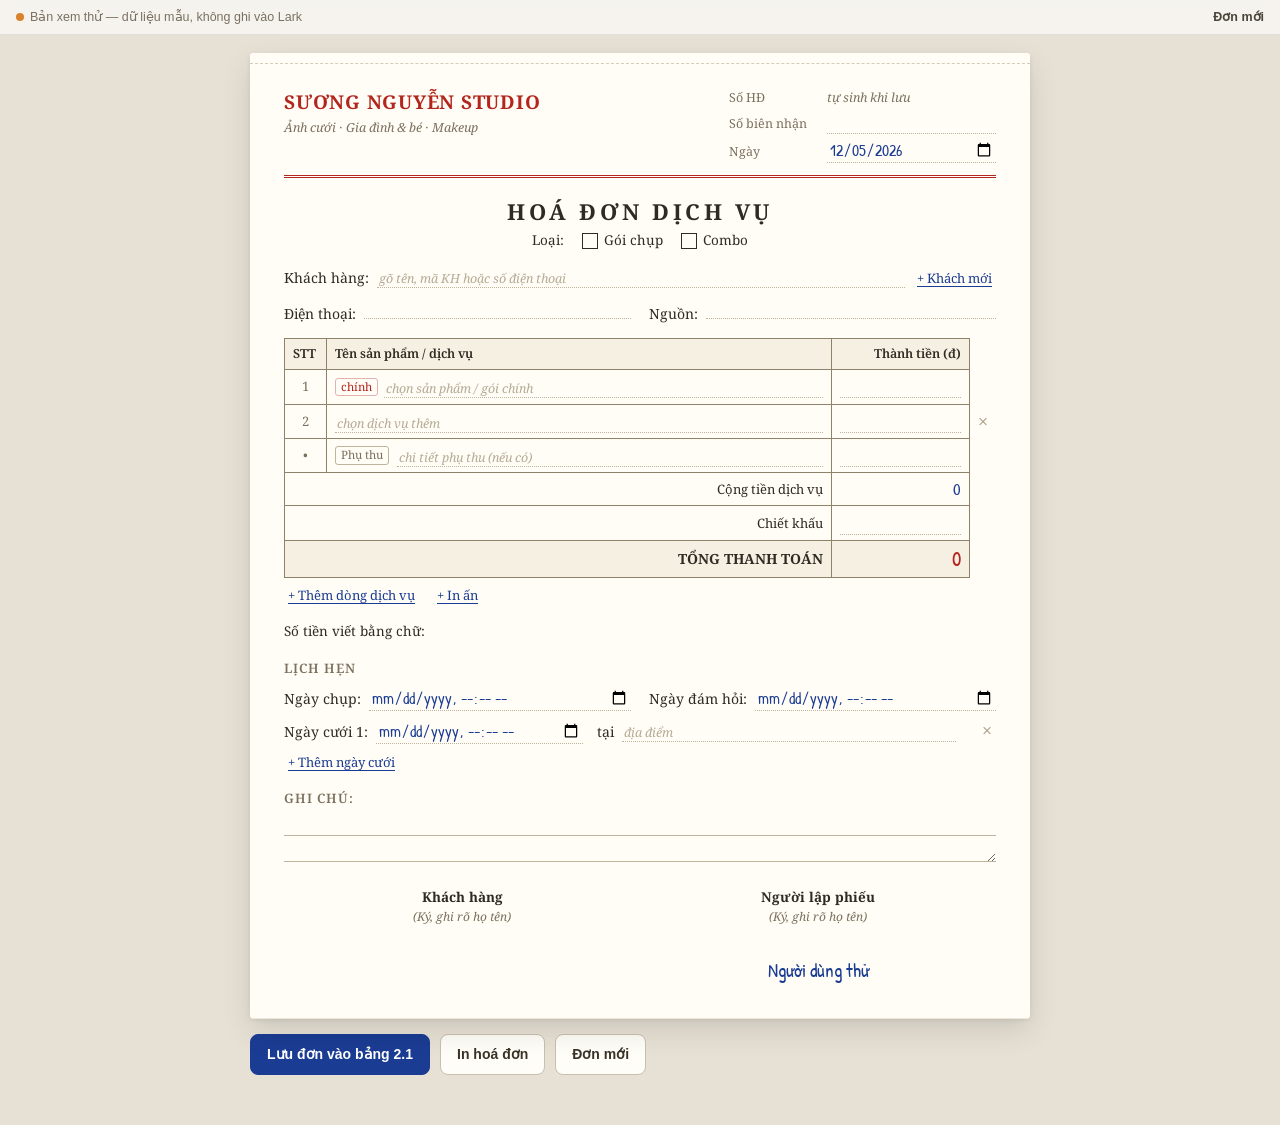
==== index.html @ 1f825b71 "Tiện ích hoá đơn cho bảng 2.1 (Lark Base extension) Co-Authored-By: Claude Opus 5.5 <noreply@anthrop" ====
<!doctype html>
<html lang="vi">
<head>
<meta charset="utf-8">
<meta name="viewport" content="width=device-width, initial-scale=1">
<title>Hoá đơn dịch vụ</title>
<link rel="preconnect" href="https://fonts.googleapis.com">
<link rel="preconnect" href="https://fonts.gstatic.com" crossorigin>
<link href="https://fonts.googleapis.com/css2?family=Noto+Serif:wght@400;600;700&family=Patrick+Hand&display=swap" rel="stylesheet">
<link rel="stylesheet" href="style.css">
</head>
<body>

<div class="topbar">
  <span class="status" id="status"><span class="dot"></span> Đang kết nối…</span>
  <span class="mode" id="modeLabel">Đơn mới</span>
</div>
<div class="banner" id="selBanner" hidden>
  <span id="selText">Sếp đang chọn một đơn trong bảng.</span>
  <button type="button" class="btn-mini" id="openSelBtn">Mở đơn này</button>
</div>
<div class="banner warn" id="draftBanner" hidden>
  <span>Đã khôi phục bản nháp chưa lưu.</span>
  <button type="button" class="btn-mini" id="discardDraftBtn">Bỏ nháp</button>
</div>

<main class="desk">
  <article class="paper" id="paper">

    <header class="inv-head">
      <div class="brand">
        <div class="brand-name">SƯƠNG NGUYỄN STUDIO</div>
        <div class="brand-sub">Ảnh cưới · Gia đình &amp; bé · Makeup</div>
      </div>
      <div class="meta">
        <div class="meta-row"><span class="lbl">Số HĐ</span><span class="so-hd" id="soHD">tự sinh khi lưu</span></div>
        <div class="meta-row"><label class="lbl" for="bienNhan">Số biên nhận</label><input id="bienNhan" class="ink fill" inputmode="numeric" autocomplete="off"></div>
        <div class="meta-row"><label class="lbl" for="ngayBN">Ngày</label><input id="ngayBN" type="date" class="ink fill"></div>
      </div>
    </header>

    <h1 class="inv-title">HOÁ ĐƠN DỊCH VỤ</h1>
    <div class="kinds">
      <span class="lbl">Loại:</span>
      <label class="tick"><input type="checkbox" id="plGoi" value="GÓI CHỤP"><span class="box" aria-hidden="true"></span>Gói chụp</label>
      <label class="tick"><input type="checkbox" id="plCombo" value="Combo"><span class="box" aria-hidden="true"></span>Combo</label>
    </div>

    <section class="cust">
      <div class="line" id="custPickLine">
        <span class="lbl">Khách hàng:</span>
        <div class="grow" id="custBox"></div>
        <button type="button" class="link-btn" id="newCustBtn">+ Khách mới</button>
      </div>
      <div class="newcust" id="newCust" hidden>
        <div class="line">
          <label class="lbl" for="ncName">Khách mới:</label>
          <input id="ncName" class="ink fill grow" placeholder="Tên cô dâu / khách" autocomplete="off">
          <button type="button" class="link-btn" id="oldCustBtn">Chọn khách cũ</button>
        </div>
        <div class="line two">
          <span class="pair"><label class="lbl" for="ncPhone">Điện thoại:</label><input id="ncPhone" class="ink fill" inputmode="tel" autocomplete="off"></span>
          <span class="pair"><label class="lbl" for="ncSrc">Nguồn:</label><select id="ncSrc" class="ink fill"></select></span>
        </div>
        <div class="dup" id="dupWarn" hidden></div>
      </div>
      <div class="line two" id="custInfo">
        <span class="pair"><span class="lbl">Điện thoại:</span><span class="ink val" id="custPhone"></span></span>
        <span class="pair"><span class="lbl">Nguồn:</span><span class="ink val" id="custSrc"></span></span>
      </div>
    </section>

    <table class="items">
      <colgroup><col class="c-stt"><col><col class="c-money"><col class="c-x"></colgroup>
      <thead>
        <tr><th>STT</th><th>Tên sản phẩm / dịch vụ</th><th class="r">Thành tiền (đ)</th><th class="noprint"></th></tr>
      </thead>
      <tbody id="lines"></tbody>
      <tbody>
        <tr id="rowInAn" hidden>
          <td class="stt">•</td>
          <td>
            <div class="inan">
              <span class="tag">In ấn</span>
              <div class="grow" id="inAnBox"></div>
              <label class="qty"><span>SL</span><input id="inAnQty" class="ink fill" inputmode="numeric" autocomplete="off"></label>
            </div>
            <div class="hint" id="inAnHint"></div>
          </td>
          <td class="money"><span class="ink" id="inAnTotal"></span></td>
          <td class="noprint"><button type="button" class="x" id="rmInAn" aria-label="Bỏ in ấn">×</button></td>
        </tr>
        <tr id="rowPhuThu">
          <td class="stt">•</td>
          <td><div class="inan"><span class="tag">Phụ thu</span><input id="phuThuDetail" class="ink fill grow" placeholder="chi tiết phụ thu (nếu có)" autocomplete="off"></div></td>
          <td class="money"><input id="phuThu" class="ink fill money-in" inputmode="numeric" autocomplete="off"></td>
          <td class="noprint"></td>
        </tr>
      </tbody>
      <tfoot>
        <tr><td colspan="2" class="r lbl">Cộng tiền dịch vụ</td><td class="money"><span class="ink" id="subTotal">0</span></td><td class="noprint"></td></tr>
        <tr><td colspan="2" class="r lbl">Chiết khấu</td><td class="money"><input id="chietKhau" class="ink fill money-in" inputmode="numeric" autocomplete="off"></td><td class="noprint"></td></tr>
        <tr class="grand"><td colspan="2" class="r">TỔNG THANH TOÁN</td><td class="money"><span class="ink" id="grand">0</span></td><td class="noprint"></td></tr>
      </tfoot>
    </table>
    <div class="adders noprint">
      <button type="button" class="link-btn" id="addLineBtn">+ Thêm dòng dịch vụ</button>
      <button type="button" class="link-btn" id="addInAnBtn">+ In ấn</button>
    </div>
    <p class="words"><span class="lbl">Số tiền viết bằng chữ:</span> <span class="ink" id="words"></span></p>

    <section class="sched">
      <h2>Lịch hẹn</h2>
      <div class="line two">
        <span class="pair"><label class="lbl" for="ngayChup">Ngày chụp:</label><input id="ngayChup" type="datetime-local" class="ink fill"></span>
        <span class="pair"><label class="lbl" for="ngayHoi">Ngày đám hỏi:</label><input id="ngayHoi" type="datetime-local" class="ink fill"></span>
      </div>
      <div id="weddings"></div>
      <div class="adders noprint"><button type="button" class="link-btn" id="addWedBtn">+ Thêm ngày cưới</button></div>
    </section>

    <section class="note">
      <label class="lbl" for="ghiChu">Ghi chú:</label>
      <textarea id="ghiChu" class="ink" rows="2"></textarea>
    </section>

    <footer class="sign">
      <div><b>Khách hàng</b><i>(Ký, ghi rõ họ tên)</i><span class="ink sig" id="sigCust"></span></div>
      <div><b>Người lập phiếu</b><i>(Ký, ghi rõ họ tên)</i><span class="ink sig" id="sigSeller"></span></div>
    </footer>

    <div class="stamp" id="stamp" hidden>ĐÃ LƯU</div>
  </article>

  <div class="actions noprint">
    <button type="button" class="btn primary" id="saveBtn">Lưu đơn vào bảng 2.1</button>
    <button type="button" class="btn" id="printBtn">In hoá đơn</button>
    <button type="button" class="btn" id="newBtn">Đơn mới</button>
  </div>
  <p class="foot-note noprint" id="footNote"></p>
</main>

<div class="toast" id="toast" role="status" aria-live="polite" hidden></div>

<script type="module" src="app.js"></script>
</body>
</html>
---- style.css ----
/* Hoá đơn dịch vụ — tiện ích Lark Base cho bảng 2.1
   Tờ giấy luôn màu kem (là giấy thật); chỉ "mặt bàn" và thanh trạng thái đổi theo giao diện sáng/tối của Lark. */
:root {
  --desk: #e7e1d5;
  --desk-ink: #4a4338;
  --desk-muted: #7a7062;
  --bar-bg: rgba(255, 255, 255, .6);
  --bar-line: rgba(0, 0, 0, .08);

  --paper: #fffdf6;
  --paper-edge: #efe7d6;
  --print-ink: #2f2a22;     /* chữ in sẵn trên mẫu */
  --print-muted: #7b705e;
  --rule: #8f826b;          /* kẻ bảng */
  --dots: #bfb39c;          /* dòng chấm để điền */
  --pen: #1b3c93;           /* mực bút bi xanh */
  --red: #b3261e;           /* số HĐ, tiêu đề, dấu */
  --ok: #1f7a4a;
  --bad: #c0392b;
  --focus: rgba(27, 60, 147, .22);

  --serif: "Noto Serif", Georgia, "Times New Roman", serif;
  --hand: "Patrick Hand", "Segoe Print", "Comic Sans MS", cursive;
  --ui: -apple-system, BlinkMacSystemFont, "Segoe UI", Roboto, "Helvetica Neue", Arial, sans-serif;
}
@media (prefers-color-scheme: dark) {
  :root:not([data-theme="light"]) {
    --desk: #1d1b18; --desk-ink: #e6dfd2; --desk-muted: #a69c8c;
    --bar-bg: rgba(255, 255, 255, .05); --bar-line: rgba(255, 255, 255, .1);
  }
}
:root[data-theme="dark"] {
  --desk: #1d1b18; --desk-ink: #e6dfd2; --desk-muted: #a69c8c;
  --bar-bg: rgba(255, 255, 255, .05); --bar-line: rgba(255, 255, 255, .1);
}

* { box-sizing: border-box; }
html, body { margin: 0; }
body { background: var(--desk); color: var(--desk-ink); font: 14px/1.45 var(--ui); -webkit-font-smoothing: antialiased; }
[hidden] { display: none !important; }
button { font: inherit; cursor: pointer; }

/* ---------- thanh trạng thái ---------- */
.topbar { display: flex; justify-content: space-between; align-items: center; gap: 8px; padding: 8px 16px;
  background: var(--bar-bg); border-bottom: 1px solid var(--bar-line); font-size: 12.5px; position: sticky; top: 0; z-index: 30; backdrop-filter: blur(6px); }
.status { display: inline-flex; align-items: center; gap: 6px; color: var(--desk-muted); }
.status .dot { width: 8px; height: 8px; border-radius: 50%; background: #c9a227; }
.status.live .dot { background: #2e9e5b; }
.status.demo .dot { background: #d9822b; }
.status.err .dot { background: var(--bad); }
.mode { font-weight: 600; }
.banner { display: flex; align-items: center; justify-content: space-between; gap: 10px; flex-wrap: wrap;
  margin: 10px auto 0; max-width: 780px; padding: 8px 12px; border-radius: 8px; background: #e6eefc; color: #1b3c93; font-size: 13px; }
.banner.warn { background: #fdf1dc; color: #7a4b00; }
.btn-mini { border: 1px solid currentColor; background: transparent; color: inherit; border-radius: 6px; padding: 3px 10px; font-size: 12.5px; }

/* ---------- tờ giấy ---------- */
.desk { padding: 18px 16px 40px; }
.paper { position: relative; max-width: 780px; margin: 0 auto; background: var(--paper); color: var(--print-ink);
  font-family: var(--serif); font-size: 14px; padding: 30px 34px 34px; border-radius: 3px;
  box-shadow: 0 1px 0 var(--paper-edge), 0 2px 4px rgba(0,0,0,.08), 0 12px 30px rgba(0,0,0,.12); }
.paper::before { /* đường xé của cuốn hoá đơn */
  content: ""; position: absolute; left: 0; right: 0; top: 10px; border-top: 1.5px dashed #d6ccb8; }

.inv-head { display: flex; justify-content: space-between; align-items: flex-start; gap: 16px; padding-top: 6px;
  padding-bottom: 12px; border-bottom: 3px double var(--red); }
.brand-name { font-weight: 700; font-size: 19px; letter-spacing: .04em; color: var(--red); }
.brand-sub { color: var(--print-muted); font-size: 12.5px; margin-top: 2px; font-style: italic; }
.meta { display: grid; gap: 3px; min-width: 230px; }
.meta-row { display: grid; grid-template-columns: 92px 1fr; align-items: baseline; gap: 6px; }
.meta .lbl { font-size: 12.5px; color: var(--print-muted); }
.so-hd { font-family: var(--serif); font-weight: 700; color: var(--red); font-size: 16px; letter-spacing: .03em; }
.so-hd.pending { font-weight: 400; font-style: italic; font-size: 12.5px; color: var(--print-muted); letter-spacing: 0; }

.inv-title { text-align: center; font-size: 22px; letter-spacing: .16em; margin: 18px 0 4px; color: var(--print-ink); font-weight: 700; }
.kinds { display: flex; justify-content: center; align-items: center; gap: 18px; margin-bottom: 14px; font-size: 13.5px; }
.tick { display: inline-flex; align-items: center; gap: 6px; cursor: pointer; }
.tick input { position: absolute; opacity: 0; pointer-events: none; }
.tick .box { width: 16px; height: 16px; border: 1.5px solid var(--print-ink); display: inline-grid; place-items: center; }
.tick input:checked + .box::after { content: "✓"; font-family: var(--hand); color: var(--pen); font-size: 20px; line-height: 1; transform: translate(1px, -3px); }
.tick input:focus-visible + .box { box-shadow: 0 0 0 3px var(--focus); }

.lbl { color: var(--print-ink); white-space: nowrap; }
.line { display: flex; align-items: baseline; gap: 8px; margin: 7px 0; flex-wrap: wrap; }
.line.two { display: grid; grid-template-columns: 1fr 1fr; gap: 6px 18px; }
.pair { display: flex; align-items: baseline; gap: 8px; min-width: 0; }
.grow { flex: 1 1 200px; min-width: 0; }
.line > .fill.grow { flex: 1 1 200px; width: auto; }

/* ô điền kiểu "dòng chấm" + chữ bút bi */
.ink { font-family: var(--hand); color: var(--pen); font-size: 17px; line-height: 1.25; }
.fill { flex: 1 1 auto; min-width: 0; width: 100%; border: 0; border-bottom: 1.5px dotted var(--dots); background: transparent;
  padding: 1px 2px 0; border-radius: 0; outline: none; }
.fill:focus { border-bottom: 1.5px solid var(--pen); background: rgba(27, 60, 147, .045); }
.fill::placeholder { color: #b5aa95; font-family: var(--serif); font-style: italic; font-size: 12.5px; }
.fill.invalid, .combo.invalid input { border-bottom: 2px solid var(--bad); background: rgba(192, 57, 43, .05); }
select.fill { appearance: none; -webkit-appearance: none; cursor: pointer; padding-right: 14px;
  background-image: linear-gradient(45deg, transparent 50%, var(--print-muted) 50%), linear-gradient(135deg, var(--print-muted) 50%, transparent 50%);
  background-position: calc(100% - 7px) 55%, calc(100% - 3px) 55%; background-size: 4px 4px; background-repeat: no-repeat; }
input[type="date"].fill, input[type="datetime-local"].fill { font-size: 16px; min-height: 26px; }
textarea.ink { display: block; width: 100%; border: 0; resize: vertical; outline: none; padding: 0 2px; margin-top: 2px;
  background: repeating-linear-gradient(transparent 0 25px, var(--dots) 25px 26px); line-height: 26px; }
textarea.ink:focus { background-color: rgba(27, 60, 147, .045); }
.val { min-height: 22px; flex: 1; border-bottom: 1.5px dotted var(--dots); }
.link-btn { border: 0; background: none; color: var(--pen); padding: 2px 4px; font-family: var(--serif); font-size: 13px; text-decoration: underline; text-underline-offset: 3px; }
.link-btn:hover { color: var(--red); }
.link-btn:disabled { color: var(--print-muted); text-decoration: none; cursor: default; opacity: .6; }

.newcust { padding: 4px 10px 6px; margin: 4px 0 6px; border-left: 3px solid var(--pen); background: rgba(27, 60, 147, .03); }
.dup { font-family: var(--ui); font-size: 12.5px; color: #7a4b00; background: #fdf1dc; border-radius: 6px; padding: 6px 8px; margin-top: 4px; }
.dup button { margin-left: 6px; }

/* ---------- combobox tìm kiếm ---------- */
.combo { position: relative; display: flex; min-width: 0; }
.combo input { width: 100%; }
.combo-list { position: absolute; top: calc(100% + 4px); left: 0; z-index: 40; width: max(100%, 300px); max-width: min(460px, calc(100vw - 40px));
  max-height: 290px; overflow: auto; background: #fff; border: 1px solid #d9d1c2; border-radius: 8px; box-shadow: 0 10px 30px rgba(0,0,0,.18);
  font-family: var(--ui); font-size: 13.5px; color: #2b2620; padding: 4px; }
.combo-group { font-size: 11px; text-transform: uppercase; letter-spacing: .06em; color: #8a7f6d; padding: 8px 8px 3px; }
.combo-item { display: flex; justify-content: space-between; gap: 12px; padding: 6px 8px; border-radius: 6px; cursor: pointer; }
.combo-item .sub { color: #8a7f6d; white-space: nowrap; font-variant-numeric: tabular-nums; }
.combo-item.active, .combo-item:hover { background: #eef2fc; }
.combo-empty { padding: 10px; color: #8a7f6d; }

/* ---------- bảng dịch vụ ---------- */
.items { width: 100%; border-collapse: collapse; margin-top: 14px; table-layout: fixed; }
.items col.c-stt { width: 42px; } .items col.c-money { width: 138px; } .items col.c-x { width: 26px; }
.items th { font-weight: 600; font-size: 12.5px; text-align: left; padding: 6px 8px; border: 1px solid var(--rule); background: #f6f0e2; }
.items td { border: 1px solid var(--rule); padding: 5px 8px; vertical-align: middle; }
.items td.noprint, .items th.noprint { border: 0; background: transparent; padding: 0 0 0 4px; }
.items .stt { text-align: center; color: var(--print-muted); font-size: 13px; }
.items .r { text-align: right; }
.items .money { text-align: right; font-variant-numeric: tabular-nums; }
.money-in { text-align: right; }
.items tfoot td { border: 1px solid var(--rule); }
.items tfoot .lbl { font-size: 13px; }
.items tr.grand td { font-weight: 700; font-size: 14px; background: #f6f0e2; }
.items tr.grand td.noprint { background: transparent; }
.items tr.grand .ink { font-size: 21px; color: var(--red); font-weight: 400; }
.tag { font-size: 11.5px; color: var(--print-muted); border: 1px solid var(--dots); border-radius: 3px; padding: 0 5px; white-space: nowrap; align-self: center; }
.tag.main { color: var(--red); border-color: #e3b3ad; }
.lineName { display: flex; align-items: baseline; gap: 6px; }
.inan { display: flex; align-items: baseline; gap: 8px; }
.qty { display: inline-flex; align-items: baseline; gap: 4px; font-size: 12.5px; color: var(--print-muted); flex: 0 0 64px; }
.qty input { width: 40px; text-align: center; }
.hint { font-family: var(--ui); font-size: 11.5px; color: var(--print-muted); margin-top: 1px; min-height: 0; }
.x { border: 0; background: none; color: #a99c86; font-size: 18px; line-height: 1; padding: 2px 4px; border-radius: 4px; }
.x:hover { color: var(--bad); background: rgba(192, 57, 43, .08); }
.adders { display: flex; gap: 14px; margin-top: 6px; flex-wrap: wrap; }
.words { margin: 12px 0 4px; font-size: 13.5px; }
.words .ink { font-size: 17px; }

.sched { margin-top: 18px; }
.sched h2, .note .lbl { font-size: 13px; text-transform: uppercase; letter-spacing: .08em; color: var(--print-muted); margin: 0 0 4px; font-weight: 600; }
.wed { display: grid; grid-template-columns: minmax(220px, 1fr) 1.2fr 26px; gap: 6px 14px; align-items: baseline; margin: 7px 0; }
.wed .x { justify-self: end; }
.note { margin-top: 14px; }

.sign { display: grid; grid-template-columns: 1fr 1fr; text-align: center; margin-top: 26px; min-height: 96px; }
.sign b { display: block; font-size: 13.5px; }
.sign i { display: block; font-size: 12px; color: var(--print-muted); }
.sign .sig { display: block; margin-top: 34px; font-size: 19px; }

.stamp { position: absolute; right: 13%; bottom: 46px; transform: rotate(-12deg); border: 3px solid var(--red); color: var(--red);
  font-family: var(--serif); font-weight: 700; letter-spacing: .12em; font-size: 22px; padding: 6px 14px; border-radius: 6px;
  opacity: .78; pointer-events: none; mix-blend-mode: multiply; text-align: center; line-height: 1.15; }
.stamp small { display: block; font-size: 12px; letter-spacing: .04em; font-weight: 600; }

/* ---------- nút ---------- */
.actions { max-width: 780px; margin: 16px auto 0; display: flex; gap: 10px; flex-wrap: wrap; }
.btn { border: 1px solid #c9bfae; background: #fffdf8; color: #3a3328; border-radius: 8px; padding: 9px 16px; font-weight: 600; }
.btn:hover { background: #fff; border-color: #a89c86; }
.btn.primary { background: #1b3c93; border-color: #1b3c93; color: #fff; }
.btn.primary:hover { background: #163279; }
.btn:disabled { opacity: .55; cursor: progress; }
.btn:focus-visible, .link-btn:focus-visible, .x:focus-visible, .btn-mini:focus-visible { outline: 3px solid var(--focus); outline-offset: 2px; }
.foot-note { max-width: 780px; margin: 10px auto 0; font-size: 12px; color: var(--desk-muted); }

.toast { position: fixed; left: 50%; bottom: 18px; transform: translateX(-50%); z-index: 50; max-width: calc(100vw - 32px);
  background: #2b2620; color: #fff; padding: 10px 16px; border-radius: 10px; font-size: 13.5px; box-shadow: 0 8px 24px rgba(0,0,0,.25); }
.toast.ok { background: var(--ok); } .toast.bad { background: var(--bad); }

/* ---------- khung hẹp (thanh bên Lark) ---------- */
@media (max-width: 560px) {
  .desk { padding: 12px 8px 30px; }
  .paper { padding: 24px 16px 24px; font-size: 13.5px; }
  .inv-head { flex-direction: column; gap: 10px; }
  .meta { min-width: 0; width: 100%; }
  .inv-title { font-size: 18px; letter-spacing: .1em; }
  .line.two, .sign { grid-template-columns: 1fr; }
  .sign { gap: 18px; }
  .items col.c-stt { width: 30px; } .items col.c-money { width: 112px; } .items col.c-x { width: 22px; }
  .items td, .items th { padding: 5px 5px; }
  .inan { flex-wrap: wrap; }
  .wed { grid-template-columns: 1fr 22px; }
  .wed .place { grid-column: 1 / 2; }
  .stamp { right: 12px; bottom: 30px; font-size: 18px; }
}

/* ---------- in ---------- */
@media print {
  @page { size: A5 portrait; margin: 8mm; }
  body { background: #fff; }
  .topbar, .banner, .noprint, .toast, .foot-note { display: none !important; }
  .desk { padding: 0; }
  .paper { box-shadow: none; max-width: none; padding: 0; font-size: 11.5pt; }
  .paper::before { display: none; }
  .fill, .val { border-bottom-color: transparent; }
  .fill::placeholder { color: transparent; }
  select.fill { background-image: none; }
  tr.empty, .wed.empty, #newCustBtn, #oldCustBtn { display: none !important; }
  textarea.ink { background: none; resize: none; }
  .items col.c-x { width: 0; }
}
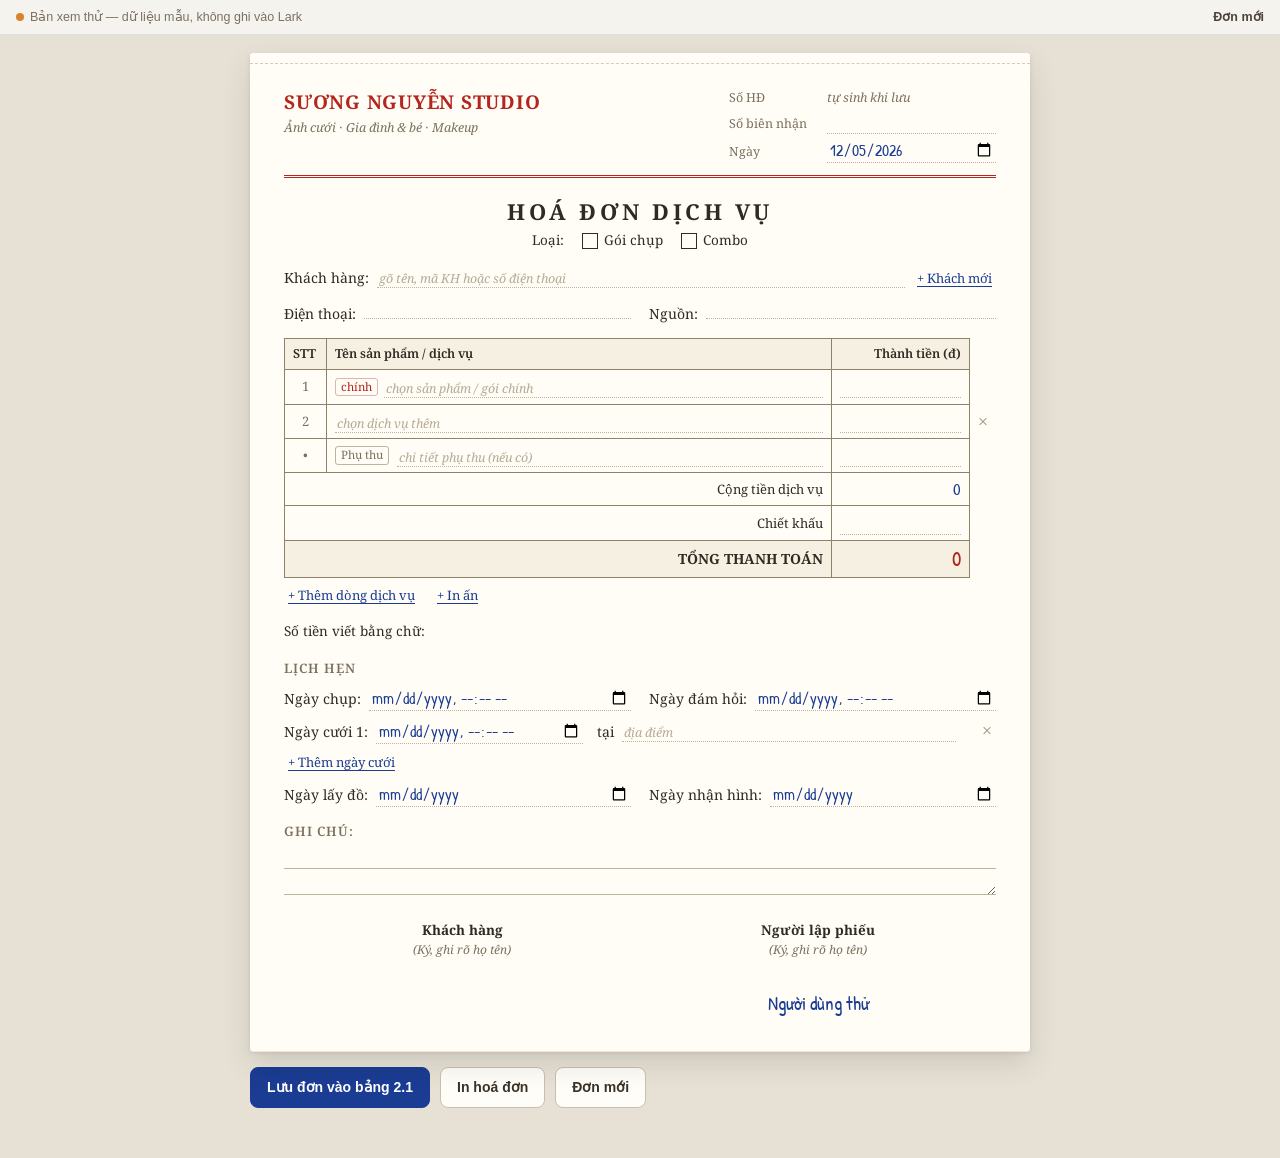
==== commit 6108315f: "Lịch hẹn: thêm Ngày lấy đồ, Ngày nhận hình Co-Authored-By: Claude Opus 5.5 <noreply@anthropic.com>" ====
--- a/index.html
+++ b/index.html
@@ -3,7 +3,15 @@
 <head>
 <meta charset="utf-8">
 <meta name="viewport" content="width=device-width, initial-scale=1">
-<title>Hoá đơn dịch vụ</title>
+<title>Sổ hoá đơn</title>
+<meta name="theme-color" content="#e7e1d5">
+<link rel="manifest" href="manifest.webmanifest">
+<link rel="icon" type="image/png" href="icons/icon-192.png">
+<link rel="apple-touch-icon" href="icons/apple-touch-icon.png">
+<meta name="apple-mobile-web-app-capable" content="yes">
+<meta name="mobile-web-app-capable" content="yes">
+<meta name="apple-mobile-web-app-title" content="Sổ hoá đơn">
+<meta name="apple-mobile-web-app-status-bar-style" content="default">
 <link rel="preconnect" href="https://fonts.googleapis.com">
 <link rel="preconnect" href="https://fonts.gstatic.com" crossorigin>
 <link href="https://fonts.googleapis.com/css2?family=Noto+Serif:wght@400;600;700&family=Patrick+Hand&display=swap" rel="stylesheet">
@@ -13,7 +21,33 @@
 
 <div class="topbar">
   <span class="status" id="status"><span class="dot"></span> Đang kết nối…</span>
-  <span class="mode" id="modeLabel">Đơn mới</span>
+  <span class="topright">
+    <span class="mode" id="modeLabel">Đơn mới</span>
+    <span class="who" id="who" hidden><span id="whoName"></span> · <button type="button" class="link-plain" id="logoutBtn">Đăng xuất</button></span>
+  </span>
+</div>
+
+<div class="login" id="login" hidden>
+  <form class="login-card" id="loginForm" autocomplete="off">
+    <div class="brand-name">SƯƠNG NGUYỄN STUDIO</div>
+    <div class="login-title">Sổ hoá đơn dịch vụ</div>
+    <label for="loginCode">Mã nhân viên</label>
+    <input id="loginCode" class="login-input" autocapitalize="characters" autocorrect="off" spellcheck="false" placeholder="VD: AB12-CD34" inputmode="text">
+    <button type="submit" class="btn primary" id="loginBtn">Mở sổ</button>
+    <p class="login-err" id="loginErr" role="alert"></p>
+    <p class="login-hint">Mỗi người một mã riêng. Đơn lưu sẽ ghi tên Sếp/bạn vào cột "Sale phụ trách".</p>
+  </form>
+</div>
+
+<div class="sheet" id="orderSheet" hidden>
+  <div class="sheet-card" role="dialog" aria-modal="true" aria-labelledby="sheetTitle">
+    <div class="sheet-head">
+      <b id="sheetTitle">Mở đơn cũ</b>
+      <button type="button" class="btn-mini" id="closeSheetBtn">Đóng</button>
+    </div>
+    <input id="orderSearch" class="sheet-search" placeholder="Tìm số HĐ, tên khách, mã KH…" autocomplete="off">
+    <div class="order-list" id="orderList"></div>
+  </div>
 </div>
 <div class="banner" id="selBanner" hidden>
   <span id="selText">Sếp đang chọn một đơn trong bảng.</span>
@@ -117,6 +151,10 @@
       </div>
       <div id="weddings"></div>
       <div class="adders noprint"><button type="button" class="link-btn" id="addWedBtn">+ Thêm ngày cưới</button></div>
+      <div class="line two">
+        <span class="pair"><label class="lbl" for="ngayLayDo">Ngày lấy đồ:</label><input id="ngayLayDo" type="date" class="ink fill"></span>
+        <span class="pair"><label class="lbl" for="ngayNhanHinh">Ngày nhận hình:</label><input id="ngayNhanHinh" type="date" class="ink fill"></span>
+      </div>
     </section>
 
     <section class="note">
@@ -136,6 +174,7 @@
     <button type="button" class="btn primary" id="saveBtn">Lưu đơn vào bảng 2.1</button>
     <button type="button" class="btn" id="printBtn">In hoá đơn</button>
     <button type="button" class="btn" id="newBtn">Đơn mới</button>
+    <button type="button" class="btn" id="openOldBtn" hidden>Mở đơn cũ</button>
   </div>
   <p class="foot-note noprint" id="footNote"></p>
 </main>
--- a/style.css
+++ b/style.css
@@ -180,8 +180,41 @@
   background: #2b2620; color: #fff; padding: 10px 16px; border-radius: 10px; font-size: 13.5px; box-shadow: 0 8px 24px rgba(0,0,0,.25); }
 .toast.ok { background: var(--ok); } .toast.bad { background: var(--bad); }
 
-/* ---------- khung hẹp (thanh bên Lark) ---------- */
+/* ---------- đăng nhập / danh sách đơn (cách 2) ---------- */
+.topright { display: inline-flex; align-items: center; gap: 10px; min-width: 0; }
+.who { color: var(--desk-muted); white-space: nowrap; }
+.link-plain { border: 0; background: none; color: inherit; text-decoration: underline; padding: 0; font-size: inherit; }
+.login { position: fixed; inset: 0; z-index: 60; display: grid; place-items: center; padding: 16px; background: var(--desk); }
+.login-card { width: min(380px, 100%); background: var(--paper); color: var(--print-ink); border-radius: 6px; padding: 28px 24px;
+  box-shadow: 0 2px 4px rgba(0,0,0,.08), 0 12px 30px rgba(0,0,0,.14); font-family: var(--serif); display: grid; gap: 10px; text-align: center; }
+.login-title { font-size: 18px; font-weight: 700; letter-spacing: .06em; margin-bottom: 8px; }
+.login-card label { font-size: 13px; color: var(--print-muted); text-align: left; }
+.login-input { font-family: var(--hand); color: var(--pen); font-size: 24px; letter-spacing: .14em; text-align: center; text-transform: uppercase;
+  border: 0; border-bottom: 2px dotted var(--dots); background: transparent; padding: 6px; outline: none; width: 100%; }
+.login-input:focus { border-bottom: 2px solid var(--pen); }
+.login-err { color: var(--bad); font-family: var(--ui); font-size: 13px; min-height: 18px; margin: 0; }
+.login-hint { color: var(--print-muted); font-size: 12px; margin: 0; }
+.sheet { position: fixed; inset: 0; z-index: 55; background: rgba(20, 16, 10, .45); display: grid; place-items: start center; padding: 40px 12px 12px; }
+.sheet-card { width: min(560px, 100%); max-height: calc(100vh - 60px); display: flex; flex-direction: column; background: #fffdf8; color: #2b2620;
+  border-radius: 10px; box-shadow: 0 16px 40px rgba(0,0,0,.3); overflow: hidden; }
+.sheet-head { display: flex; justify-content: space-between; align-items: center; padding: 12px 14px; border-bottom: 1px solid #ece4d4; font-size: 15px; }
+.sheet-search { margin: 10px 14px; padding: 9px 12px; border: 1px solid #d9d1c2; border-radius: 8px; font: 16px var(--ui); background: #fff; color: #2b2620; }
+.sheet-search:focus { outline: 3px solid var(--focus); border-color: #1b3c93; }
+.order-list { overflow: auto; padding: 0 6px 10px; }
+.order-row { display: grid; grid-template-columns: 76px 1fr auto; gap: 4px 10px; align-items: baseline; width: 100%; text-align: left;
+  border: 0; background: none; padding: 9px 8px; border-radius: 8px; font: 14px var(--ui); color: inherit; }
+.order-row:hover, .order-row:focus-visible { background: #eef2fc; outline: none; }
+.order-row .no { font-weight: 700; color: var(--red); font-family: var(--serif); }
+.order-row .nm { overflow: hidden; text-overflow: ellipsis; white-space: nowrap; }
+.order-row .amt { font-variant-numeric: tabular-nums; }
+.order-row .sm { grid-column: 2 / 4; color: #8a7f6d; font-size: 12.5px; }
+.order-empty { padding: 16px; color: #8a7f6d; text-align: center; font-family: var(--ui); }
+
+/* ---------- khung hẹp (thanh bên Lark / điện thoại) ---------- */
 @media (max-width: 560px) {
+  .topbar { padding: 7px 10px; font-size: 12px; }
+  .topbar .mode { white-space: nowrap; }
+  .status { min-width: 0; }
   .desk { padding: 12px 8px 30px; }
   .paper { padding: 24px 16px 24px; font-size: 13.5px; }
   .inv-head { flex-direction: column; gap: 10px; }
@@ -201,7 +234,7 @@
 @media print {
   @page { size: A5 portrait; margin: 8mm; }
   body { background: #fff; }
-  .topbar, .banner, .noprint, .toast, .foot-note { display: none !important; }
+  .topbar, .banner, .noprint, .toast, .foot-note, .login, .sheet { display: none !important; }
   .desk { padding: 0; }
   .paper { box-shadow: none; max-width: none; padding: 0; font-size: 11.5pt; }
   .paper::before { display: none; }
